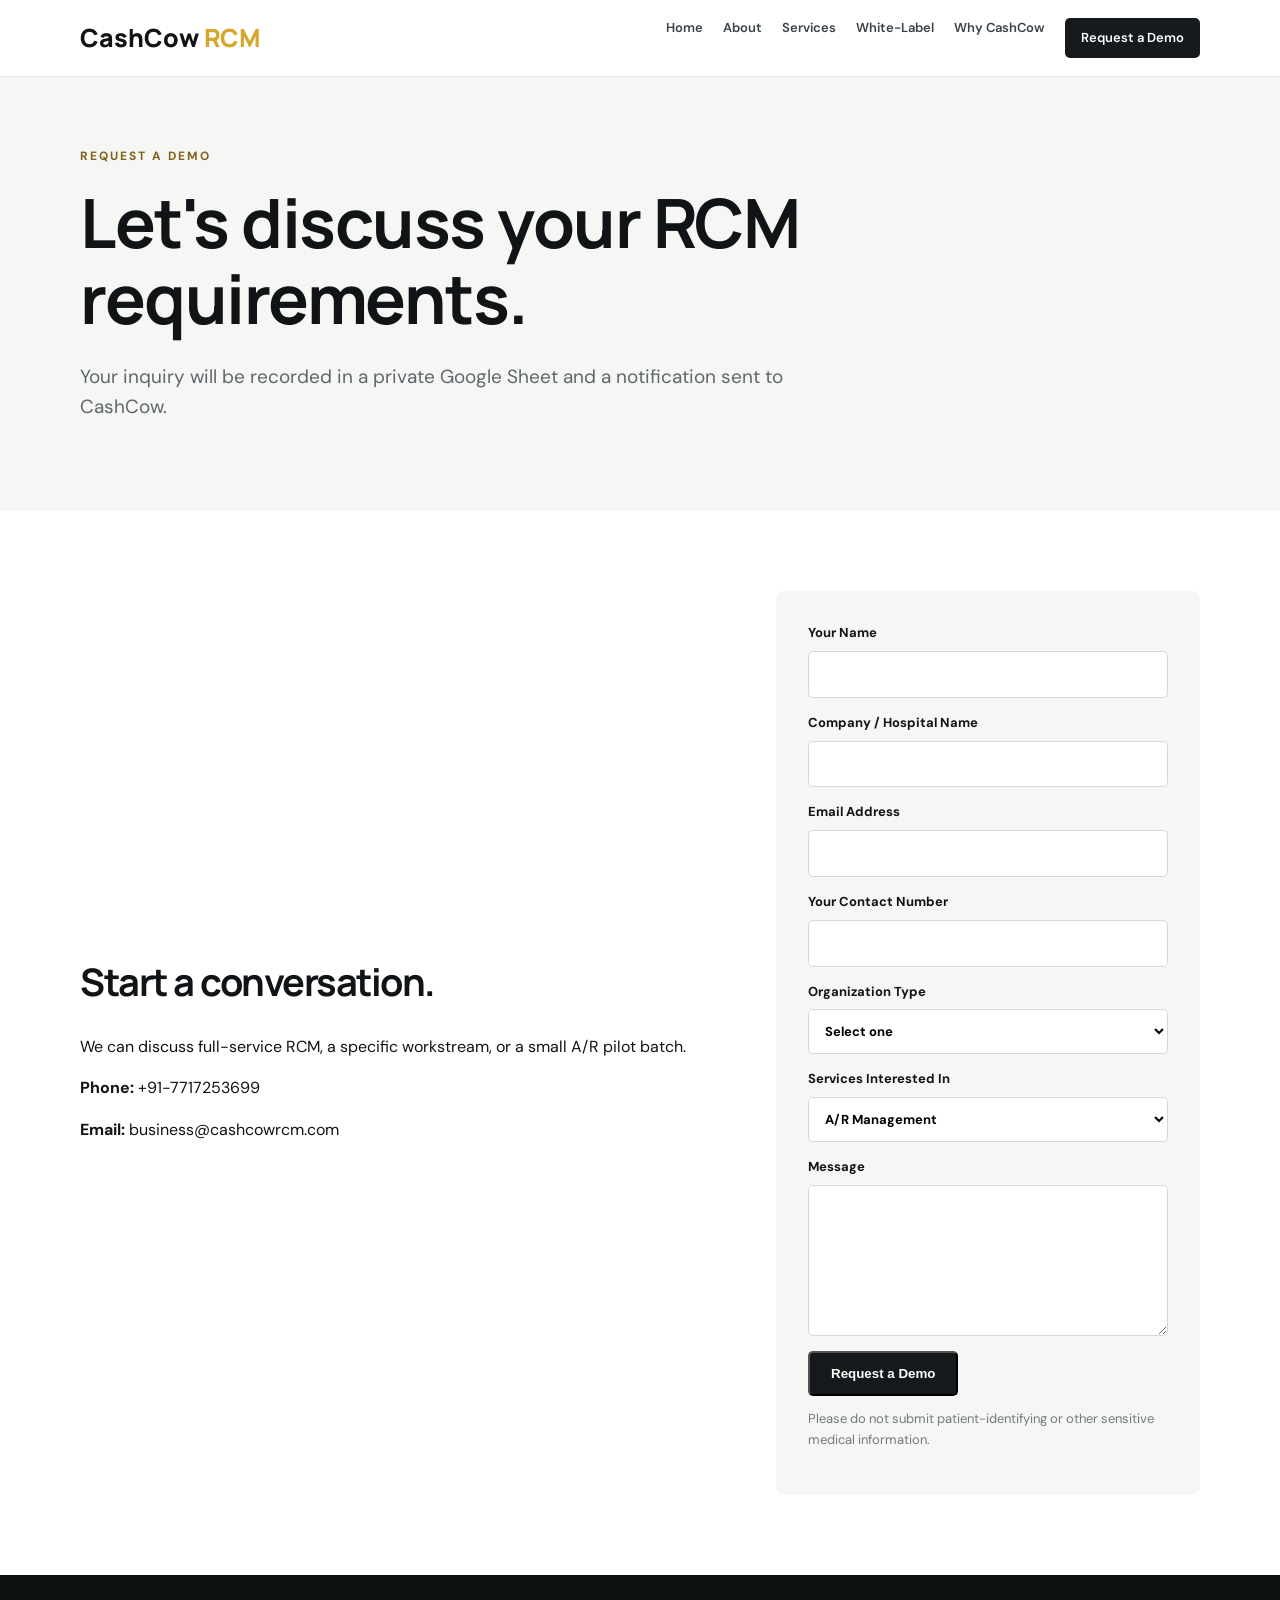
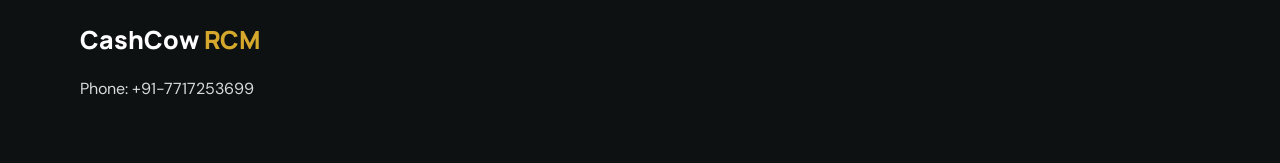
==== contact.html @ 2a8ca26b "Add files via upload" ====
<!doctype html><html><head><meta charset="utf-8"><meta name="viewport" content="width=device-width,initial-scale=1"><title>Request a Demo | CashCow RCM</title><link rel="stylesheet" href="style.css"></head><body>
<header><div class="container nav"><a class="logo" href="index.html">CashCow <span>RCM</span></a><nav><a href="index.html">Home</a><a href="about.html">About</a><a href="services.html">Services</a><a href="white-label.html">White-Label</a><a href="why-cashcow.html">Why CashCow</a><a class="nav-cta active" href="contact.html">Request a Demo</a></nav></div></header>
<section class="page-hero"><div class="container"><div class="eyebrow">REQUEST A DEMO</div><h1>Let's discuss your RCM requirements.</h1><p>Your inquiry will be recorded in a private Google Sheet and a notification sent to CashCow.</p></div></section>
<section class="section"><div class="container contact-grid"><div><h2>Start a conversation.</h2><p>We can discuss full-service RCM, a specific workstream, or a small A/R pilot batch.</p><p><b>Phone:</b> +91-7717253699</p><p><b>Email:</b> business@cashcowrcm.com</p></div><div class="form-card"><div id="success" class="success" hidden>Thank you. Your request has been submitted.</div><iframe name="hidden_iframe" style="display:none"></iframe><form id="demoForm" action="YOUR_GOOGLE_APPS_SCRIPT_WEB_APP_URL" method="POST" target="hidden_iframe">
<label>Your Name<input name="name" required></label><label>Company / Hospital Name<input name="company" required></label><label>Email Address<input type="email" name="email" required></label><label>Your Contact Number<input type="tel" name="phone" required></label><label>Organization Type<select name="organizationType" required><option value="">Select one</option><option>Hospital / Healthcare Provider</option><option>RCM / Medical Billing Company</option><option>Other</option></select></label><label>Services Interested In<select name="service"><option>A/R Management</option><option>Claim Denial Management</option><option>Full-Service RCM</option><option>Medical Billing</option><option>Coding</option><option>Claims & Payment Posting</option><option>White-Label RCM Partnership</option><option>Other</option></select></label><label>Message<textarea name="message" rows="6"></textarea></label><button class="button primary" type="submit">Request a Demo</button></form><p class="micro">Please do not submit patient-identifying or other sensitive medical information.</p></div></div></section>
<footer><div class="container"><div class="logo">CashCow <span>RCM</span></div><p>Phone: +91-7717253699</p></div></footer><script>document.getElementById('demoForm').addEventListener('submit',function(){setTimeout(function(){document.getElementById('success').hidden=false;document.getElementById('demoForm').reset()},700)});</script></body></html>
---- style.css ----
@import url('https://fonts.googleapis.com/css2?family=DM+Sans:wght@400;500;600;700&family=Manrope:wght@700;800&display=swap');:root{--ink:#101416;--muted:#5d676d;--gold:#d5a72c;--soft:#f6f7f5;--line:#e3e6e3}*{box-sizing:border-box}body{margin:0;color:var(--ink);font-family:'DM Sans',Arial,sans-serif;line-height:1.6}a{text-decoration:none;color:inherit}.container{width:min(1120px,92%);margin:auto}header{border-bottom:1px solid var(--line);background:#fff;position:sticky;top:0;z-index:10}.nav{height:76px;display:flex;align-items:center;justify-content:space-between}.logo{font-family:Manrope,Arial,sans-serif;font-size:25px;font-weight:800}.logo span{color:var(--gold)}nav{display:flex;gap:20px;font-size:13px;font-weight:600}nav a{color:#394248}.nav-cta{padding:10px 16px;border-radius:5px;background:#161a1c;color:#fff!important}.hero{padding:90px 0;background:linear-gradient(135deg,#fafaf7,#f4f1e8)}.hero-grid,.split,.contact-grid{display:grid;grid-template-columns:1.2fr .8fr;gap:60px;align-items:center}.eyebrow{font-size:12px;letter-spacing:2px;font-weight:700;color:#80621a;margin-bottom:18px}.light{color:#e8c45d}h1,h2,h3{font-family:Manrope,Arial,sans-serif;line-height:1.12;letter-spacing:-1.5px}h1{font-size:clamp(42px,6vw,68px);margin:0 0 25px}h1 span{color:#8c6a1b}h2{font-size:38px}.lead{font-size:19px;color:#4d585d}.micro{font-size:13px;color:#727a7e}.buttons{display:flex;gap:12px;margin-top:30px}.button{display:inline-block;border-radius:5px;padding:13px 21px;font-weight:700}.primary{background:#15191b;color:#fff}.secondary{border:1px solid #b9bdbb;background:#fff}.hero-card,.card,.service-card{background:#fff;border:1px solid var(--line);border-radius:9px;padding:30px}.hero-card{box-shadow:0 20px 50px #00000012}.stat{padding:13px 0;border-top:1px solid var(--line)}.stat span{color:var(--muted);float:right}.section{padding:80px 0}.cards{display:grid;gap:20px}.cards.two{grid-template-columns:repeat(2,1fr)}.cards.three{grid-template-columns:repeat(3,1fr)}.text-link{font-weight:700;color:#92701e}.dark-section{background:#15191b;color:#fff;padding:75px 0}.dark-section p{color:#c7ccce}.page-hero{background:var(--soft);padding:70px 0}.page-hero p{font-size:19px;color:var(--muted);max-width:780px}.narrow{max-width:800px}.soft{background:var(--soft)}.special-box{background:#faf8f0;border:1px solid #eee5c9;border-radius:10px;padding:30px;margin-bottom:35px}.service-grid{display:grid;grid-template-columns:repeat(3,1fr);gap:18px}.service-card p{color:var(--muted)}.featured{border-color:#d8bc68;background:#fffdf6}.form-card{background:var(--soft);padding:32px;border-radius:9px}label{display:block;font-size:13px;font-weight:700;margin-bottom:15px}input,textarea,select{display:block;width:100%;margin-top:7px;border:1px solid #d5d9d7;border-radius:5px;padding:12px;font:inherit;background:#fff}.success{background:#e9f5e9;border:1px solid #b8dcb8;padding:15px;border-radius:6px;margin-bottom:18px;color:#245a2a;font-weight:600}footer{background:#0e1112;color:#d7dbdc;padding:45px 0}footer .logo{color:#fff}@media(max-width:900px){nav{display:none}.hero-grid,.split,.contact-grid,.cards.two,.cards.three,.service-grid{grid-template-columns:1fr}.hero{padding:60px 0}.section{padding:60px 0}}
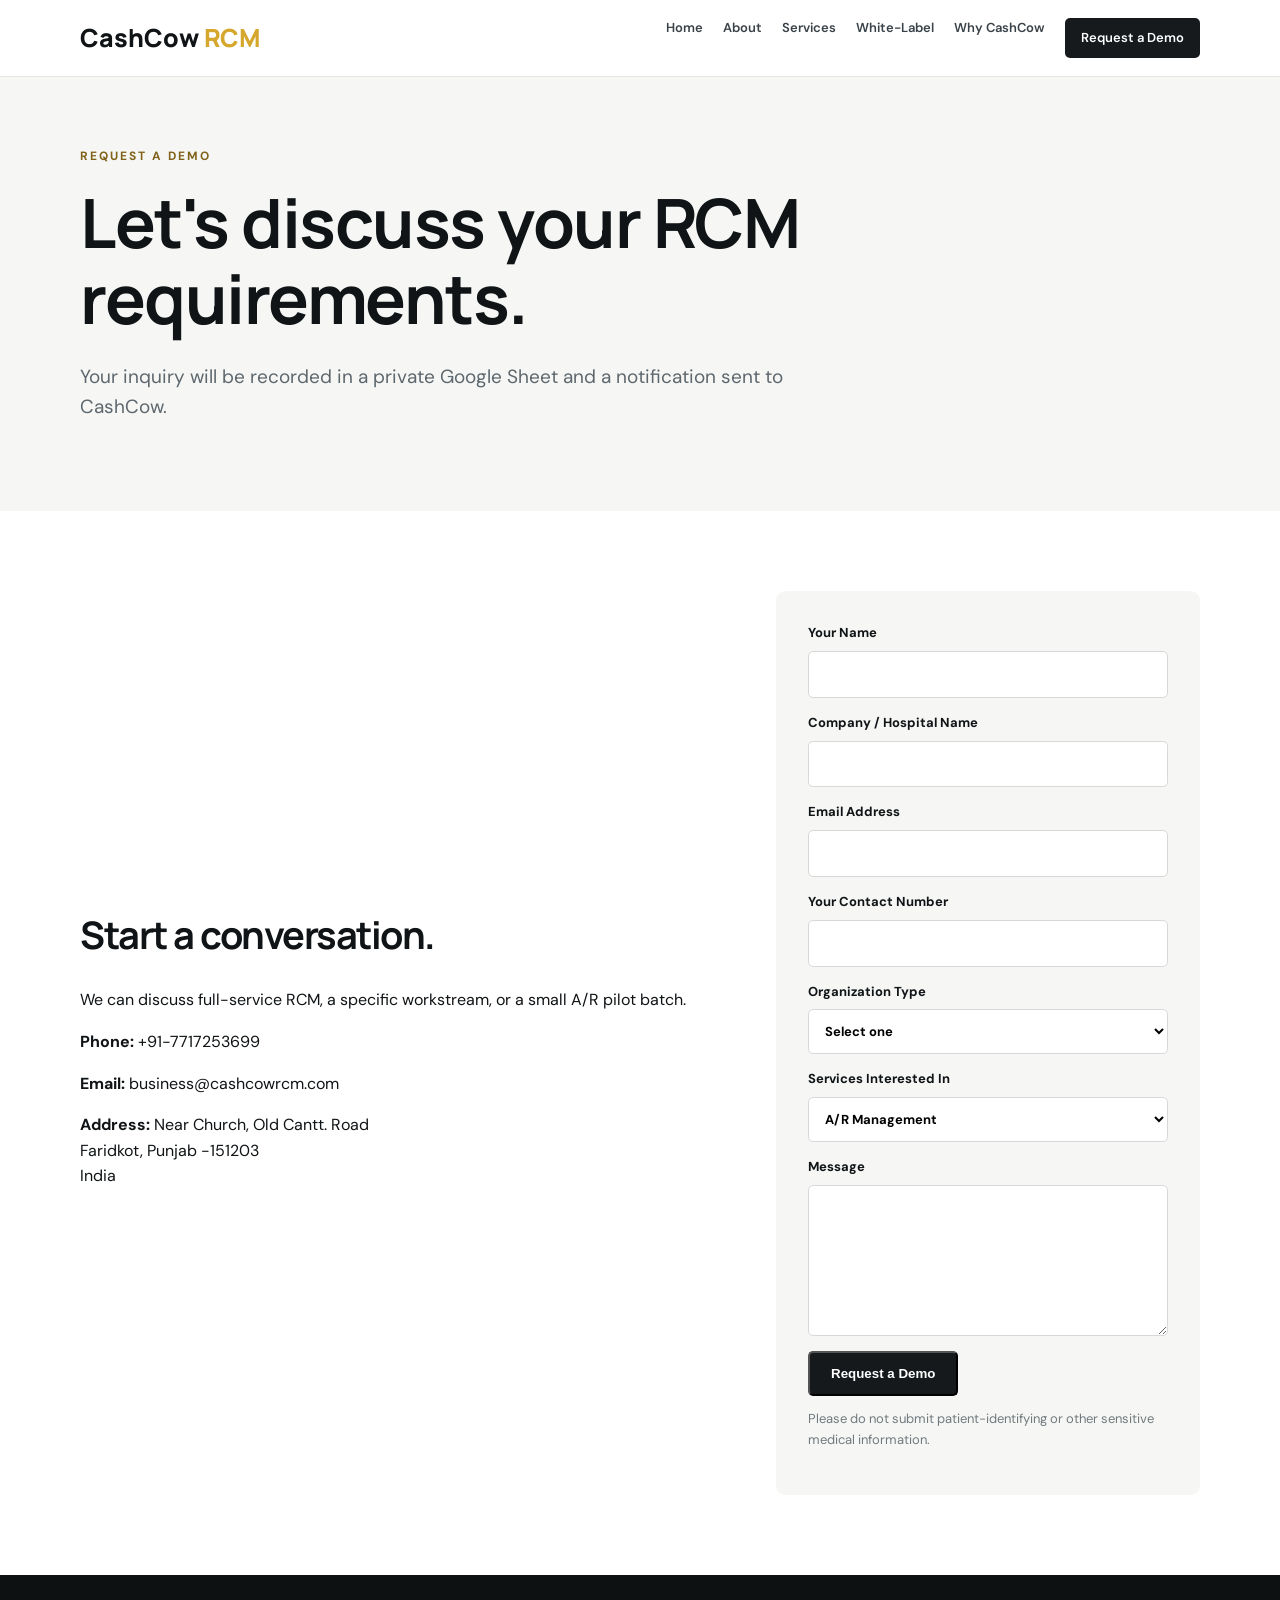
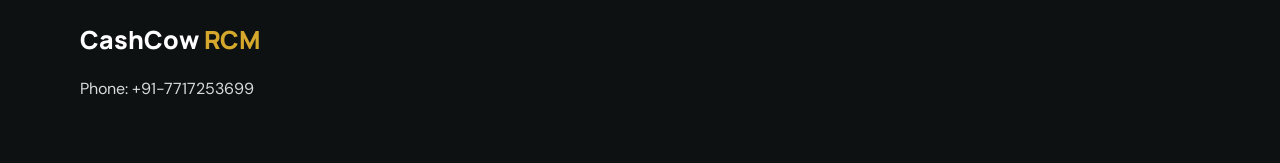
==== commit 4f25eae7: "Update contact.html" ====
--- a/contact.html
+++ b/contact.html
@@ -1,6 +1,12 @@
 <!doctype html><html><head><meta charset="utf-8"><meta name="viewport" content="width=device-width,initial-scale=1"><title>Request a Demo | CashCow RCM</title><link rel="stylesheet" href="style.css"></head><body>
 <header><div class="container nav"><a class="logo" href="index.html">CashCow <span>RCM</span></a><nav><a href="index.html">Home</a><a href="about.html">About</a><a href="services.html">Services</a><a href="white-label.html">White-Label</a><a href="why-cashcow.html">Why CashCow</a><a class="nav-cta active" href="contact.html">Request a Demo</a></nav></div></header>
 <section class="page-hero"><div class="container"><div class="eyebrow">REQUEST A DEMO</div><h1>Let's discuss your RCM requirements.</h1><p>Your inquiry will be recorded in a private Google Sheet and a notification sent to CashCow.</p></div></section>
-<section class="section"><div class="container contact-grid"><div><h2>Start a conversation.</h2><p>We can discuss full-service RCM, a specific workstream, or a small A/R pilot batch.</p><p><b>Phone:</b> +91-7717253699</p><p><b>Email:</b> business@cashcowrcm.com</p></div><div class="form-card"><div id="success" class="success" hidden>Thank you. Your request has been submitted.</div><iframe name="hidden_iframe" style="display:none"></iframe><form id="demoForm" action="YOUR_GOOGLE_APPS_SCRIPT_WEB_APP_URL" method="POST" target="hidden_iframe">
+<section class="section"><div class="container contact-grid"><div><h2>Start a conversation.</h2><p>We can discuss full-service RCM, a specific workstream, or a small A/R pilot batch.</p><p><b>Phone:</b> +91-7717253699</p>
+<p><b>Email:</b> business@cashcowrcm.com</p>
+<p><b>Address:</b> Near Church, Old Cantt. Road<br>
+Faridkot, Punjab -151203<br>
+India</p>
+</div>
+<div class="form-card"><div id="success" class="success" hidden>Thank you. Your request has been submitted.</div><iframe name="hidden_iframe" style="display:none"></iframe><form id="demoForm" action="https://script.google.com/macros/s/AKfycbxJfVBAUiezv6k-Bf3d3y3CRs3ygW9qlmebB1q4qn7ox5MFwsojbDgbcalTlRnDXCUJQA/exec" method="POST" target="hidden_iframe">
 <label>Your Name<input name="name" required></label><label>Company / Hospital Name<input name="company" required></label><label>Email Address<input type="email" name="email" required></label><label>Your Contact Number<input type="tel" name="phone" required></label><label>Organization Type<select name="organizationType" required><option value="">Select one</option><option>Hospital / Healthcare Provider</option><option>RCM / Medical Billing Company</option><option>Other</option></select></label><label>Services Interested In<select name="service"><option>A/R Management</option><option>Claim Denial Management</option><option>Full-Service RCM</option><option>Medical Billing</option><option>Coding</option><option>Claims & Payment Posting</option><option>White-Label RCM Partnership</option><option>Other</option></select></label><label>Message<textarea name="message" rows="6"></textarea></label><button class="button primary" type="submit">Request a Demo</button></form><p class="micro">Please do not submit patient-identifying or other sensitive medical information.</p></div></div></section>
-<footer><div class="container"><div class="logo">CashCow <span>RCM</span></div><p>Phone: +91-7717253699</p></div></footer><script>document.getElementById('demoForm').addEventListener('submit',function(){setTimeout(function(){document.getElementById('success').hidden=false;document.getElementById('demoForm').reset()},700)});</script></body></html>+<footer><div class="container"><div class="logo">CashCow <span>RCM</span></div><p>Phone: +91-7717253699</p></div></footer><script>document.getElementById('demoForm').addEventListener('submit',function(){setTimeout(function(){document.getElementById('success').hidden=false;document.getElementById('demoForm').reset()},700)});</script></body></html>
--- a/style.css
+++ b/style.css
@@ -1 +1,31 @@
 @import url('https://fonts.googleapis.com/css2?family=DM+Sans:wght@400;500;600;700&family=Manrope:wght@700;800&display=swap');:root{--ink:#101416;--muted:#5d676d;--gold:#d5a72c;--soft:#f6f7f5;--line:#e3e6e3}*{box-sizing:border-box}body{margin:0;color:var(--ink);font-family:'DM Sans',Arial,sans-serif;line-height:1.6}a{text-decoration:none;color:inherit}.container{width:min(1120px,92%);margin:auto}header{border-bottom:1px solid var(--line);background:#fff;position:sticky;top:0;z-index:10}.nav{height:76px;display:flex;align-items:center;justify-content:space-between}.logo{font-family:Manrope,Arial,sans-serif;font-size:25px;font-weight:800}.logo span{color:var(--gold)}nav{display:flex;gap:20px;font-size:13px;font-weight:600}nav a{color:#394248}.nav-cta{padding:10px 16px;border-radius:5px;background:#161a1c;color:#fff!important}.hero{padding:90px 0;background:linear-gradient(135deg,#fafaf7,#f4f1e8)}.hero-grid,.split,.contact-grid{display:grid;grid-template-columns:1.2fr .8fr;gap:60px;align-items:center}.eyebrow{font-size:12px;letter-spacing:2px;font-weight:700;color:#80621a;margin-bottom:18px}.light{color:#e8c45d}h1,h2,h3{font-family:Manrope,Arial,sans-serif;line-height:1.12;letter-spacing:-1.5px}h1{font-size:clamp(42px,6vw,68px);margin:0 0 25px}h1 span{color:#8c6a1b}h2{font-size:38px}.lead{font-size:19px;color:#4d585d}.micro{font-size:13px;color:#727a7e}.buttons{display:flex;gap:12px;margin-top:30px}.button{display:inline-block;border-radius:5px;padding:13px 21px;font-weight:700}.primary{background:#15191b;color:#fff}.secondary{border:1px solid #b9bdbb;background:#fff}.hero-card,.card,.service-card{background:#fff;border:1px solid var(--line);border-radius:9px;padding:30px}.hero-card{box-shadow:0 20px 50px #00000012}.stat{padding:13px 0;border-top:1px solid var(--line)}.stat span{color:var(--muted);float:right}.section{padding:80px 0}.cards{display:grid;gap:20px}.cards.two{grid-template-columns:repeat(2,1fr)}.cards.three{grid-template-columns:repeat(3,1fr)}.text-link{font-weight:700;color:#92701e}.dark-section{background:#15191b;color:#fff;padding:75px 0}.dark-section p{color:#c7ccce}.page-hero{background:var(--soft);padding:70px 0}.page-hero p{font-size:19px;color:var(--muted);max-width:780px}.narrow{max-width:800px}.soft{background:var(--soft)}.special-box{background:#faf8f0;border:1px solid #eee5c9;border-radius:10px;padding:30px;margin-bottom:35px}.service-grid{display:grid;grid-template-columns:repeat(3,1fr);gap:18px}.service-card p{color:var(--muted)}.featured{border-color:#d8bc68;background:#fffdf6}.form-card{background:var(--soft);padding:32px;border-radius:9px}label{display:block;font-size:13px;font-weight:700;margin-bottom:15px}input,textarea,select{display:block;width:100%;margin-top:7px;border:1px solid #d5d9d7;border-radius:5px;padding:12px;font:inherit;background:#fff}.success{background:#e9f5e9;border:1px solid #b8dcb8;padding:15px;border-radius:6px;margin-bottom:18px;color:#245a2a;font-weight:600}footer{background:#0e1112;color:#d7dbdc;padding:45px 0}footer .logo{color:#fff}@media(max-width:900px){nav{display:none}.hero-grid,.split,.contact-grid,.cards.two,.cards.three,.service-grid{grid-template-columns:1fr}.hero{padding:60px 0}.section{padding:60px 0}}
+/* Mobile navigation fix */
+@media (max-width: 900px) {
+  header .nav {
+    height: auto;
+    min-height: 76px;
+    padding-top: 14px;
+    padding-bottom: 14px;
+    align-items: flex-start;
+    flex-direction: column;
+    gap: 12px;
+  }
+
+  header nav {
+    display: flex;
+    flex-wrap: wrap;
+    gap: 10px 16px;
+    width: 100%;
+    font-size: 13px;
+  }
+
+  header nav a {
+    display: inline-block;
+    padding: 4px 0;
+  }
+
+  header nav .nav-cta {
+    padding: 8px 12px;
+  }
+}
+
